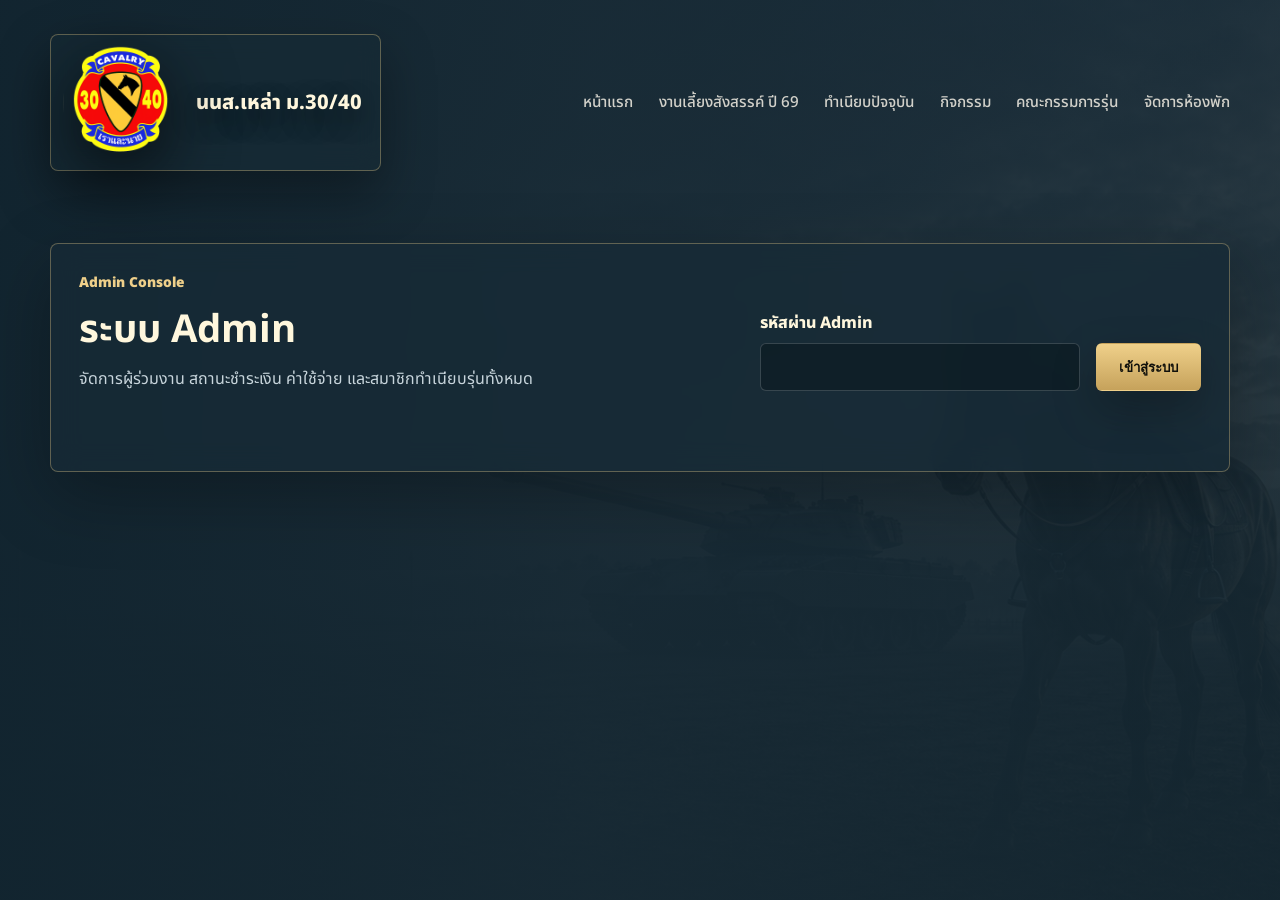
==== admin.html @ 244190a2 "Add files via upload" ====
<!doctype html>
<html lang="th">

<head>
  <meta charset="utf-8">
  <meta name="viewport" content="width=device-width, initial-scale=1">
  <title>ระบบ Admin | นนส.เหล่า ม.30/40</title>
  <meta name="description" content="ระบบ Admin สำหรับจัดการงานเลี้ยงและทำเนียบรุ่น 30/40">
  <link rel="preconnect" href="https://fonts.googleapis.com">
  <link rel="preconnect" href="https://fonts.gstatic.com" crossorigin>
  <link href="https://fonts.googleapis.com/css2?family=Noto+Sans+Thai:wght@400;500;600;700;800&display=swap"
    rel="stylesheet">
  <link rel="stylesheet" href="styles.css">
</head>

<body class="registration-page admin-page">
  <main class="registration-shell">
    <img class="registration-bg" src="assets/cavalry-hero-tank-horse.png" alt="ฉากทหารม้าโทนฟ้าหม่น">
    <div class="registration-shade"></div>

    <header class="site-header registration-header" aria-label="หัวเว็บไซต์">
      <a class="brand" href="index.html">
        <img class="brand__logo" src="assets/Logo3040.png" alt="โลโก้ทหารม้า รุ่น 30/40">
        <span class="brand__text">นนส.เหล่า ม.30/40</span>
      </a>
      <nav class="nav" aria-label="เมนูหลัก">
        <a href="index.html">หน้าแรก</a>
        <a href="register.html">งานเลี้ยงสังสรรค์ ปี 69</a>
        <a href="directory.html">ทำเนียบปัจจุบัน</a>
        <a href="#">กิจกรรม</a>
        <a href="committee.html">คณะกรรมการรุ่น</a>
        <a href="room-admin.html">จัดการห้องพัก</a>
      </nav>
    </header>

    <section class="admin-panel admin-page-panel" aria-label="ระบบ Admin">
      <div class="admin-login" id="admin-login">
        <div>
          <p class="section-kicker">Admin Console</p>
          <h2>ระบบ Admin</h2>
          <p>จัดการผู้ร่วมงาน สถานะชำระเงิน ค่าใช้จ่าย และสมาชิกทำเนียบรุ่นทั้งหมด</p>
        </div>
        <label class="form-field admin-code-field">
          <span>รหัสผ่าน Admin</span>
          <input type="password" id="admin-code" autocomplete="off">
        </label>
        <button class="button button--primary" type="button" id="admin-unlock">เข้าสู่ระบบ</button>
        <p class="form-status" id="admin-status" role="status" aria-live="polite"></p>
      </div>

      <div class="admin-content" id="admin-content" hidden>
        <section class="admin-section">
          <div class="admin-section-heading">
            <div>
              <p class="section-kicker">Party Settings</p>
              <h3>ตั้งค่าค่าใช้จ่ายงานเลี้ยง</h3>
            </div>
          </div>
          <form class="admin-settings" id="admin-settings">
            <label class="form-field">
              <span>ค่างานเลี้ยงต่อครอบครัว (บาท)</span>
              <input type="number" name="eventFee" min="0" value="0" required>
            </label>
            <label class="form-field">
              <span>ค่าเสื้อต่อตัว ตั้งแต่ตัวที่ 2 (บาท)</span>
              <input type="number" name="shirtPrice" min="0" value="0" required>
            </label>
            <button class="button button--primary" type="submit">บันทึกราคา</button>
          </form>
        </section>

        <section class="admin-section">
          <div class="admin-section-heading">
            <div>
              <p class="section-kicker">Party Guests</p>
              <h3>เพิ่มผู้ร่วมงาน</h3>
            </div>
          </div>
          <form class="admin-add-form" id="admin-party-form">
            <div class="form-grid directory-form-grid">
              <label class="form-field"><span>ชื่อ</span><input type="text" name="firstName" required></label>
              <label class="form-field"><span>นามสกุล</span><input type="text" name="lastName" required></label>
              <label class="form-field"><span>เบอร์โทร</span><input type="tel" name="phone" inputmode="tel"
                  required></label>
              <label class="form-field"><span>สังกัด</span><input type="text" name="unit" required></label>
              <label class="form-field"><span>จำนวนผู้เข้าร่วมงาน</span><input type="number" name="guestCount" min="1"
                  value="1" required></label>
              <label class="form-field"><span>จำนวนเสื้อ</span><input type="number" name="shirtCount" min="0" value="0"
                  required></label>
              <label class="form-field"><span>ไซส์เสื้อ</span><input type="text" name="shirtSizes"
                  placeholder="เช่น L, XL"></label>
              <label class="form-field">
                <span>สถานะชำระเงิน</span>
                <select name="paymentStatus" required>
                  <option value="ยังไม่ชำระ">ยังไม่ชำระ</option>
                  <option value="รอตรวจสอบ">รอตรวจสอบ</option>
                  <option value="ชำระแล้ว">ชำระแล้ว</option>
                </select>
              </label>
            </div>
            <div class="form-actions">
              <button class="button button--primary" type="submit" id="admin-party-submit">เพิ่มผู้ร่วมงาน</button>
            </div>
          </form>
          <div class="admin-registrations" id="admin-registrations">ยังไม่มีข้อมูลผู้ลงทะเบียน</div>
        </section>

        <section class="admin-section">
          <div class="admin-section-heading">
            <div>
              <p class="section-kicker">Directory Members</p>
              <h3>จัดการสมาชิกทำเนียบรุ่น</h3>
            </div>
          </div>
          <form class="admin-add-form" id="admin-directory-form">
            <div class="form-grid directory-form-grid">
              <label class="form-field"><span>ยศ (ปัจจุบัน)</span><input type="text" name="rank" required></label>
              <label class="form-field"><span>ชื่อ (ปัจจุบัน)</span><input type="text" name="currentFirstName"
                  required></label>
              <label class="form-field"><span>ชื่อ (เดิม)</span><input type="text" name="oldFirstName"></label>
              <label class="form-field"><span>นามสกุล (ปัจจุบัน)</span><input type="text" name="currentLastName"
                  required></label>
              <label class="form-field"><span>นามสกุล (เดิม)</span><input type="text" name="oldLastName"></label>
              <label class="form-field"><span>สังกัด</span><input type="text" name="unit" required></label>
              <label class="form-field"><span>เบอร์โทร</span><input type="tel" name="phone" inputmode="tel"
                  required></label>
              <label class="form-field">
                <span>กองร้อยที่</span>
                <select name="company" required>
                  <option value="1">กองร้อยที่ 1</option>
                  <option value="2">กองร้อยที่ 2</option>
                  <option value="3">กองร้อยที่ 3</option>
                </select>
              </label>
            </div>
            <div class="form-actions">
              <button class="button button--primary" type="submit" id="admin-directory-submit">เพิ่มสมาชิกทำเนียบ</button>
            </div>
          </form>
          <div class="admin-registrations" id="admin-directory-members">ยังไม่มีข้อมูลสมาชิก</div>
        </section>
      </div>
    </section>
  </main>

  <script src="admin.js"></script>
</body>

</html>
---- styles.css ----
:root {
  color-scheme: dark;
  --ink: #f3f7f8;
  --muted: #c8d5dc;
  --gold: #c6a25b;
  --gold-bright: #efd08a;
  --field: #5f7480;
  --field-dark: #243843;
  --blue-deep: #172b36;
  --blue-mist: #6f8490;
  --line: rgba(239, 208, 138, 0.32);
  --shadow: rgba(0, 0, 0, 0.55);
}

* {
  box-sizing: border-box;
}

html {
  min-height: 100%;
  background: var(--blue-deep);
}



[hidden] {
  display: none !important;
}
body {
  min-height: 100%;
  margin: 0;
  font-family: "Noto Sans Thai", system-ui, sans-serif;
  color: var(--ink);
  background:
    linear-gradient(180deg, var(--field-dark), var(--blue-deep) 46%, #182832);
}

a {
  color: inherit;
  text-decoration: none;
}

.home {
  min-height: 100vh;
}

.hero {
  position: relative;
  min-height: 100svh;
  overflow: hidden;
  isolation: isolate;
  display: grid;
  grid-template-rows: auto 1fr auto;
  padding: clamp(18px, 3vw, 34px);
}

.hero__image,
.hero__shade {
  position: absolute;
  inset: 0;
}

.hero__image {
  z-index: -3;
  width: 100%;
  height: 100%;
  object-fit: cover;
  object-position: 58% center;
  filter: saturate(0.78) contrast(1.02) brightness(0.92);
}

.hero__shade {
  z-index: -2;
  background:
    radial-gradient(circle at 74% 38%, rgba(198, 162, 91, 0.12), transparent 26rem),
    linear-gradient(90deg, rgba(18, 37, 48, 0.92) 0%, rgba(28, 51, 63, 0.74) 35%, rgba(53, 79, 92, 0.28) 64%, rgba(24, 43, 54, 0.5) 100%),
    linear-gradient(180deg, rgba(23, 43, 54, 0.58) 0%, transparent 42%, rgba(20, 35, 44, 0.86) 100%);
}

.site-header {
  width: min(1180px, 100%);
  margin: 0 auto;
  display: flex;
  align-items: center;
  justify-content: space-between;
  gap: 24px;
}

.brand {
  display: inline-flex;
  align-items: center;
  gap: 18px;
  min-width: 0;
  padding: 10px 18px 10px 12px;
  border: 1px solid rgba(239, 208, 138, 0.34);
  border-radius: 8px;
  background: rgba(23, 43, 54, 0.58);
  box-shadow: 0 22px 52px rgba(0, 0, 0, 0.34);
  backdrop-filter: blur(12px);
}

.brand__logo {
  display: block;
  width: clamp(96px, 9vw, 118px);
  height: clamp(96px, 9vw, 118px);
  object-fit: contain;
  border-radius: 50%;
  filter: drop-shadow(0 20px 34px rgba(0, 0, 0, 0.68));
}

.brand__text {
  color: #fff7dd;
  font-size: clamp(1.08rem, 1.8vw, 1.26rem);
  font-weight: 800;
  white-space: nowrap;
  text-shadow: 0 10px 24px rgba(0, 0, 0, 0.62);
}

.nav {
  display: flex;
  align-items: center;
  gap: clamp(14px, 2vw, 28px);
  color: rgba(245, 241, 230, 0.84);
  font-size: 0.95rem;
  font-weight: 500;
}

.nav a {
  padding: 8px 0;
  border-bottom: 1px solid transparent;
}

.nav a:hover {
  color: var(--gold-bright);
  border-color: var(--gold-bright);
}

.nav a.is-active {
  color: #16130b;
  padding: 10px 16px;
  border: 1px solid rgba(239, 208, 138, 0.7);
  border-radius: 999px;
  background: linear-gradient(180deg, #f3d782, #c8a24e);
  box-shadow: 0 14px 34px rgba(0, 0, 0, 0.28), 0 0 0 4px rgba(239, 208, 138, 0.08);
  font-weight: 800;
}

.nav a.is-active:hover {
  color: #16130b;
  border-color: #ffe6a3;
  filter: brightness(1.06);
}

.hero__content {
  width: min(1180px, 100%);
  margin: 0 auto;
  align-self: center;
  padding: clamp(76px, 10vh, 150px) 0 clamp(48px, 8vh, 110px);
}

.eyebrow {
  position: relative;
  display: inline-flex;
  align-items: center;
  gap: 10px;
  margin: 0 0 20px;
  padding: 10px 18px;
  border: 1px solid rgba(255, 230, 163, 0.72);
  border-radius: 999px;
  color: #15130c;
  background: linear-gradient(180deg, #fff0aa, var(--gold-bright) 48%, #cda452);
  box-shadow: 0 0 0 6px rgba(239, 208, 138, 0.11), 0 18px 46px rgba(0, 0, 0, 0.34);
  font-size: clamp(1rem, 2vw, 1.35rem);
  font-weight: 900;
  letter-spacing: 0;
  animation: eventBlink 1.35s ease-in-out infinite;
}

.eyebrow::before {
  content: "";
  width: 10px;
  height: 10px;
  border-radius: 999px;
  background: #8b1d1f;
  box-shadow: 0 0 18px rgba(255, 63, 63, 0.78);
}

@keyframes eventBlink {
  0%, 100% {
    filter: brightness(1);
    transform: translateY(0);
  }

  50% {
    filter: brightness(1.18);
    transform: translateY(-1px);
    box-shadow: 0 0 0 9px rgba(239, 208, 138, 0.16), 0 22px 56px rgba(0, 0, 0, 0.4);
  }
}

@media (prefers-reduced-motion: reduce) {
  .eyebrow {
    animation: none;
  }
}

h1 {
  max-width: 760px;
  margin: 0;
  font-size: clamp(3.6rem, 11vw, 8.7rem);
  line-height: 0.95;
  font-weight: 800;
  letter-spacing: 0;
  text-shadow: 0 22px 54px rgba(0, 0, 0, 0.58);
}

.lead {
  max-width: 720px;
  margin: clamp(22px, 4vw, 36px) 0 0;
  color: var(--muted);
  font-size: clamp(1rem, 2.2vw, 1.25rem);
  line-height: 1.85;
  text-wrap: pretty;
  text-shadow: 0 12px 28px rgba(0, 0, 0, 0.72);
}

.actions {
  display: flex;
  flex-wrap: wrap;
  gap: 12px;
  margin-top: clamp(28px, 5vw, 44px);
}

.button {
  display: inline-flex;
  align-items: center;
  justify-content: center;
  min-height: 48px;
  padding: 12px 22px;
  border: 1px solid rgba(242, 204, 120, 0.44);
  border-radius: 6px;
  font-weight: 700;
  box-shadow: 0 18px 44px rgba(0, 0, 0, 0.28);
}

.button--primary {
  color: #10100b;
  background: linear-gradient(180deg, var(--gold-bright), var(--gold));
  border-color: transparent;
}

.button--ghost {
  background: rgba(23, 43, 54, 0.52);
  backdrop-filter: blur(10px);
}

.hero__note {
  width: min(1180px, 100%);
  margin: 0 auto;
  display: flex;
  flex-wrap: wrap;
  gap: 12px;
  color: rgba(245, 241, 230, 0.82);
  font-size: 0.92rem;
  font-weight: 600;
}

.hero__note span {
  padding: 10px 14px;
  border-left: 2px solid var(--gold);
  background: rgba(23, 43, 54, 0.54);
  backdrop-filter: blur(8px);
}

@media (max-width: 760px) {
  .hero {
    min-height: 100svh;
    padding: 16px;
  }

  .hero__image {
    object-position: 64% center;
  }

  .hero__shade {
    background:
      linear-gradient(90deg, rgba(18, 37, 48, 0.94) 0%, rgba(28, 51, 63, 0.78) 52%, rgba(61, 88, 101, 0.42) 100%),
      linear-gradient(180deg, rgba(23, 43, 54, 0.68) 0%, transparent 46%, rgba(20, 35, 44, 0.9) 100%);
  }

  .site-header {
    align-items: flex-start;
  }

  .brand {
    gap: 12px;
    padding: 8px 12px 8px 8px;
  }

  .brand__logo {
    width: 84px;
    height: 84px;
  }

  .brand__text {
    max-width: 210px;
    white-space: normal;
    line-height: 1.3;
  }

  .nav {
    display: none;
  }

  .hero__content {
    padding-top: 70px;
  }

  h1 {
    font-size: clamp(3.35rem, 18vw, 5.3rem);
  }

  .lead {
    line-height: 1.85;
  }

  .button {
    width: 100%;
  }

  .hero__note {
    gap: 8px;
  }

  .hero__note span {
    padding: 8px 10px;
    font-size: 0.82rem;
  }
}

.nav__event-unused {
  color: #16130b;
  padding: 10px 16px;
  border: 1px solid rgba(239, 208, 138, 0.7);
  border-radius: 999px;
  background: linear-gradient(180deg, #f3d782, #c8a24e);
  box-shadow: 0 14px 34px rgba(0, 0, 0, 0.28), 0 0 0 4px rgba(239, 208, 138, 0.08);
  font-weight: 800;
}

.nav .nav__event-unused:hover {
  color: #16130b;
  border-color: #ffe6a3;
  filter: brightness(1.06);
}

.event-spotlight {
  width: min(760px, 48vw);
  margin-top: clamp(20px, 3vw, 30px);
  padding: clamp(24px, 3.2vw, 40px);
  border: 1px solid rgba(239, 208, 138, 0.46);
  border-left: 7px solid var(--gold-bright);
  border-radius: 8px;
  background:
    linear-gradient(135deg, rgba(239, 208, 138, 0.18), rgba(23, 43, 54, 0.72)),
    rgba(23, 43, 54, 0.72);
  box-shadow: 0 28px 70px rgba(0, 0, 0, 0.36), inset 0 1px 0 rgba(255, 255, 255, 0.1);
  backdrop-filter: blur(14px);
}

.event-spotlight__label {
  display: inline-flex;
  margin: 0 0 10px;
  padding: 5px 8px;
  border-radius: 999px;
  color: #17130b;
  background: var(--gold-bright);
  font-size: 0.86rem;
  font-weight: 800;
}

.event-spotlight h2 {
  margin: 0;
  color: #fff7dd;
  font-size: clamp(1.9rem, 2.55vw, 2.9rem);
  line-height: 1.08;
  white-space: normal;
  text-shadow: 0 14px 30px rgba(0, 0, 0, 0.45);
}

.event-spotlight p:last-child {
  margin: 12px 0 0;
  color: rgba(243, 247, 248, 0.86);
  font-size: clamp(1rem, 1.35vw, 1.18rem);
  line-height: 1.75;
}

@media (max-width: 760px) {
  .event-spotlight {
    margin-top: 18px;
    padding: 16px;
  }

  .event-spotlight h2 {
    font-size: clamp(1.45rem, 8vw, 2.15rem);
  }
}

.registration-page {
  min-height: 100vh;
}

.registration-shell {
  position: relative;
  min-height: 100vh;
  overflow: hidden;
  isolation: isolate;
  padding: clamp(18px, 3vw, 34px);
}

.registration-bg,
.registration-shade {
  position: fixed;
  inset: 0;
}

.registration-bg {
  z-index: -3;
  width: 100%;
  height: 100%;
  object-fit: cover;
  object-position: 58% center;
  filter: saturate(0.72) contrast(1.03) brightness(0.78);
}

.registration-shade {
  z-index: -2;
  background:
    linear-gradient(90deg, rgba(18, 37, 48, 0.95) 0%, rgba(24, 43, 54, 0.86) 46%, rgba(23, 43, 54, 0.65) 100%),
    linear-gradient(180deg, rgba(23, 43, 54, 0.45), rgba(16, 30, 38, 0.94));
}

.registration-header {
  margin-bottom: clamp(34px, 6vw, 72px);
}

.registration-hero {
  width: min(1180px, 100%);
  margin: 0 auto;
  display: grid;
  grid-template-columns: minmax(280px, 0.82fr) minmax(320px, 1fr);
  gap: clamp(28px, 5vw, 70px);
  align-items: start;
  padding-bottom: 48px;
}

.registration-copy {
  padding-top: clamp(16px, 5vw, 58px);
}

.registration-copy h1 {
  max-width: 620px;
  font-size: clamp(2.6rem, 6vw, 5.8rem);
}

.registration-copy p:last-child {
  max-width: 560px;
  margin: 22px 0 0;
  color: var(--muted);
  font-size: clamp(1rem, 1.8vw, 1.22rem);
  line-height: 1.85;
  text-shadow: 0 12px 28px rgba(0, 0, 0, 0.56);
}

.registration-form {
  padding: clamp(20px, 3vw, 34px);
  border: 1px solid rgba(239, 208, 138, 0.36);
  border-radius: 8px;
  background: rgba(23, 43, 54, 0.78);
  box-shadow: 0 30px 90px rgba(0, 0, 0, 0.42);
  backdrop-filter: blur(16px);
}

.form-grid {
  display: grid;
  grid-template-columns: repeat(2, minmax(0, 1fr));
  gap: 16px;
}

.form-field {
  display: grid;
  gap: 8px;
}

.form-field span,
.shirt-sizes legend {
  color: #fff7dd;
  font-weight: 800;
}

.form-field input {
  width: 100%;
  min-height: 48px;
  border: 1px solid rgba(243, 247, 248, 0.18);
  border-radius: 6px;
  padding: 10px 12px;
  color: var(--ink);
  background: rgba(13, 27, 35, 0.72);
  font: inherit;
  outline: none;
}

.form-field input:focus {
  border-color: var(--gold-bright);
  box-shadow: 0 0 0 4px rgba(239, 208, 138, 0.12);
}

.shirt-sizes {
  margin: 24px 0 0;
  padding: 0;
  border: 0;
}

.shirt-sizes legend {
  margin-bottom: 12px;
}

.shirt-sizes {
  display: flex;
  flex-wrap: wrap;
  gap: 10px;
}

.shirt-sizes label {
  display: inline-flex;
  align-items: center;
  gap: 8px;
  min-height: 44px;
  padding: 9px 14px;
  border: 1px solid rgba(239, 208, 138, 0.32);
  border-radius: 999px;
  background: rgba(13, 27, 35, 0.56);
  color: var(--ink);
  font-weight: 800;
  cursor: pointer;
}

.shirt-sizes input {
  width: 18px;
  height: 18px;
  accent-color: var(--gold-bright);
}

.form-actions {
  display: flex;
  flex-wrap: wrap;
  gap: 12px;
  margin-top: 28px;
}

.form-actions .button {
  border: 0;
  cursor: pointer;
  font: inherit;
}

.form-status {
  min-height: 28px;
  margin: 18px 0 0;
  color: #c7ffd8;
  font-weight: 800;
}

.form-status.is-error {
  color: #ffd1c7;
}

@media (max-width: 900px) {
  .registration-hero {
    grid-template-columns: 1fr;
  }

  .registration-copy {
    padding-top: 0;
  }
}

@media (max-width: 620px) {
  .registration-shell {
    padding: 16px;
  }

  .form-grid {
    grid-template-columns: 1fr;
  }

  .registration-copy h1 {
    font-size: clamp(2.25rem, 14vw, 3.7rem);
  }

  .shirt-sizes label,
  .form-actions .button {
    width: 100%;
  }
}


.registration-submit-actions,
.registration-submit-status {
  width: min(1180px, 100%);
  margin-left: auto;
  margin-right: auto;
}

.registration-submit-actions {
  margin-top: -22px;
  margin-bottom: 0;
}

.registration-submit-status {
  display: block;
  margin-top: 14px;
  margin-bottom: clamp(28px, 5vw, 54px);
}

.registration-list-section {
  padding: clamp(46px, 7vw, 82px) clamp(18px, 4vw, 34px);
  background:
    linear-gradient(180deg, rgba(23, 43, 54, 0.98), rgba(16, 30, 38, 1));
}

.registration-list-section > * {
  width: min(1180px, 100%);
  margin-left: auto;
  margin-right: auto;
}

.registration-list-header {
  display: flex;
  align-items: end;
  justify-content: space-between;
  gap: 18px;
  margin-bottom: 22px;
}

.section-kicker {
  margin: 0 0 8px;
  color: var(--gold-bright);
  font-size: 0.86rem;
  font-weight: 900;
}

.registration-list-header h2 {
  margin: 0;
  color: #fff7dd;
  font-size: clamp(1.9rem, 4vw, 3.6rem);
  line-height: 1.12;
}

.registration-summary {
  margin-bottom: 16px;
  padding: 14px 18px;
  border: 1px solid rgba(239, 208, 138, 0.28);
  border-radius: 8px;
  color: #fff7dd;
  background: rgba(23, 43, 54, 0.72);
  font-weight: 800;
}

.registration-table-wrap {
  overflow-x: auto;
  border: 1px solid rgba(239, 208, 138, 0.28);
  border-radius: 8px;
  background: rgba(13, 27, 35, 0.56);
  box-shadow: 0 24px 70px rgba(0, 0, 0, 0.24);
}

.registration-table {
  width: 100%;
  min-width: 860px;
  border-collapse: collapse;
}

.registration-table th,
.registration-table td {
  padding: 10px 12px;
  border-bottom: 1px solid rgba(243, 247, 248, 0.1);
  text-align: left;
  vertical-align: middle;
  white-space: nowrap;
  font-size: 0.86rem;
}

.registration-table th {
  color: #15130c;
  background: linear-gradient(180deg, #fff0aa, var(--gold));
  font-weight: 900;
}

.registration-table td {
  color: rgba(243, 247, 248, 0.9);
}

.registration-table tr:last-child td {
  border-bottom: 0;
}

@media (max-width: 760px) {
  .registration-list-header {
    align-items: stretch;
    flex-direction: column;
  }
}

.payment-proof-field {
  margin-top: 22px;
}

.payment-total {
  margin-top: 18px;
  padding: 14px 18px;
  border: 1px solid rgba(239, 208, 138, 0.38);
  border-radius: 8px;
  color: #15130c;
  background: linear-gradient(180deg, #fff0aa, var(--gold));
  font-size: clamp(1.08rem, 2vw, 1.35rem);
  font-weight: 900;
}

.admin-panel {
  width: min(1180px, 100%);
  margin: clamp(28px, 5vw, 64px) auto 0;
  padding-bottom: 54px;
}

.admin-login,
.admin-content,
.admin-settings,
.admin-registration-card {
  border: 1px solid rgba(239, 208, 138, 0.34);
  border-radius: 8px;
  background: rgba(23, 43, 54, 0.76);
  box-shadow: 0 24px 70px rgba(0, 0, 0, 0.28);
  backdrop-filter: blur(14px);
}

.admin-login {
  display: grid;
  grid-template-columns: 1fr minmax(220px, 320px) auto;
  gap: 16px;
  align-items: end;
  padding: clamp(18px, 3vw, 28px);
}

.admin-login h2 {
  margin: 0;
  color: #fff7dd;
  font-size: clamp(1.45rem, 3vw, 2.4rem);
}

.admin-login p:not(.section-kicker),
.admin-registration-card span {
  margin: 8px 0 0;
  color: var(--muted);
}

.admin-content {
  margin-top: 18px;
  padding: clamp(18px, 3vw, 28px);
}

.admin-settings {
  display: grid;
  grid-template-columns: repeat(2, minmax(0, 1fr)) auto;
  gap: 16px;
  align-items: end;
  padding: 18px;
}

.admin-registrations {
  display: grid;
  gap: 12px;
  margin-top: 18px;
}

.admin-registration-card {
  display: flex;
  align-items: center;
  justify-content: space-between;
  gap: 16px;
  padding: 14px 16px;
}

.admin-registration-card strong,
.admin-registration-card span {
  display: block;
}

.admin-registration-card select {
  min-height: 42px;
  border: 1px solid rgba(239, 208, 138, 0.38);
  border-radius: 6px;
  padding: 8px 10px;
  color: var(--ink);
  background: rgba(13, 27, 35, 0.92);
  font: inherit;
}

.payment-badge {
  display: inline-flex;
  font-size: 0.78rem;
  line-height: 1;
  padding: 5px 8px;
  border-radius: 999px;
  font-weight: 900;
  white-space: nowrap;
}

.payment-badge.is-paid {
  color: #0b2a17;
  background: #a8f0bf;
}

.payment-badge.is-pending {
  color: #2d2104;
  background: #ffe08a;
}

.payment-badge.is-unpaid {
  color: #3a100a;
  background: #ffb5a8;
}

.proof-link {
  color: var(--gold-bright);
  font-weight: 900;
  text-decoration: underline;
  text-underline-offset: 4px;
}

@media (max-width: 900px) {
  .admin-login,
  .admin-settings {
    grid-template-columns: 1fr;
  }

  .admin-registration-card {
    align-items: stretch;
    flex-direction: column;
  }
}

.payment-summary-grid {
  display: grid;
  grid-template-columns: repeat(4, minmax(0, 1fr));
  gap: 12px;
  margin-bottom: 18px;
}

.payment-summary-card {
  min-height: 118px;
  padding: 18px;
  border: 1px solid rgba(239, 208, 138, 0.3);
  border-radius: 8px;
  background: rgba(23, 43, 54, 0.76);
  box-shadow: 0 18px 46px rgba(0, 0, 0, 0.22);
}

.payment-summary-card span,
.payment-summary-card strong {
  display: block;
}

.payment-summary-card span {
  color: var(--muted);
  font-size: 0.92rem;
  font-weight: 800;
}

.payment-summary-card strong {
  margin-top: 10px;
  color: #fff7dd;
  font-size: clamp(1.18rem, 1.65vw, 1.72rem);
  line-height: 1.15;
  white-space: nowrap;
}

.payment-summary-card.is-paid {
  border-color: rgba(168, 240, 191, 0.46);
  background: linear-gradient(180deg, rgba(29, 82, 49, 0.72), rgba(23, 43, 54, 0.76));
}

.payment-summary-card.is-unpaid {
  border-color: rgba(255, 224, 138, 0.46);
  background: linear-gradient(180deg, rgba(96, 76, 25, 0.72), rgba(23, 43, 54, 0.76));
}

.payment-summary-card.is-net {
  border-color: rgba(239, 208, 138, 0.58);
  background: linear-gradient(180deg, rgba(143, 108, 35, 0.76), rgba(23, 43, 54, 0.76));
}

@media (max-width: 900px) {
  .payment-summary-grid {
    grid-template-columns: repeat(2, minmax(0, 1fr));
  }
}

@media (max-width: 560px) {
  .payment-summary-grid {
    grid-template-columns: 1fr;
  }
}

.admin-registration-actions {
  display: flex;
  align-items: center;
  gap: 10px;
}

.admin-delete-button {
  min-height: 42px;
  border: 1px solid rgba(255, 181, 168, 0.5);
  border-radius: 6px;
  padding: 8px 14px;
  color: #3a100a;
  background: #ffb5a8;
  font: inherit;
  font-weight: 900;
  cursor: pointer;
}

.admin-delete-button:hover {
  filter: brightness(1.06);
}

@media (max-width: 900px) {
  .admin-registration-actions {
    align-items: stretch;
    flex-direction: column;
  }
}

@media (max-width: 980px) {
  .event-spotlight h2 {
    white-space: normal;
  }
}

.directory-hero {
  width: min(1180px, 100%);
  margin: 0 auto;
  display: grid;
  grid-template-columns: minmax(280px, 0.72fr) minmax(340px, 1fr);
  gap: clamp(28px, 5vw, 70px);
  align-items: start;
  padding-bottom: 48px;
}

.directory-copy h1 {
  max-width: 620px;
  font-size: clamp(2.7rem, 6vw, 5.8rem);
}

.directory-form-grid {
  grid-template-columns: repeat(2, minmax(0, 1fr));
}

.form-field select {
  width: 100%;
  min-height: 48px;
  border: 1px solid rgba(243, 247, 248, 0.18);
  border-radius: 6px;
  padding: 10px 12px;
  color: var(--ink);
  background: rgba(13, 27, 35, 0.72);
  font: inherit;
  outline: none;
}

.form-field select:focus {
  border-color: var(--gold-bright);
  box-shadow: 0 0 0 4px rgba(239, 208, 138, 0.12);
}

.directory-list-section {
  width: min(1180px, 100%);
  margin: clamp(28px, 5vw, 64px) auto 0;
  padding-bottom: 54px;
}

.directory-filter {
  display: flex;
  flex-wrap: wrap;
  gap: 10px;
  margin: 18px 0 22px;
}

.directory-filter-button {
  min-height: 42px;
  border: 1px solid rgba(239, 208, 138, 0.34);
  border-radius: 999px;
  padding: 8px 16px;
  color: var(--ink);
  background: rgba(13, 27, 35, 0.58);
  font: inherit;
  font-weight: 900;
  cursor: pointer;
}

.directory-filter-button.is-active,
.directory-filter-button:hover {
  color: #15130c;
  background: linear-gradient(180deg, #fff0aa, var(--gold));
  border-color: rgba(255, 230, 163, 0.72);
}

.directory-tables {
  display: grid;
  gap: 22px;
}

.company-directory {
  border: 1px solid rgba(239, 208, 138, 0.28);
  border-radius: 8px;
  background: rgba(23, 43, 54, 0.64);
  box-shadow: 0 24px 70px rgba(0, 0, 0, 0.24);
  overflow: hidden;
}

.company-directory__heading {
  display: flex;
  align-items: center;
  justify-content: space-between;
  gap: 16px;
  padding: 16px 18px;
  border-bottom: 1px solid rgba(239, 208, 138, 0.22);
}

.company-directory__heading h3 {
  margin: 0;
  color: #fff7dd;
  font-size: clamp(1.25rem, 2vw, 1.8rem);
}

.company-directory__heading span {
  color: var(--gold-bright);
  font-weight: 900;
  white-space: nowrap;
}

.directory-table-wrap {
  border: 0;
  border-radius: 0;
  box-shadow: none;
}

.directory-table {
  min-width: 980px;
}

@media (max-width: 900px) {
  .directory-hero {
    grid-template-columns: 1fr;
  }
}

@media (max-width: 620px) {
  .directory-form-grid {
    grid-template-columns: 1fr;
  }

  .directory-filter-button {
    width: 100%;
  }
}

.admin-page-panel {
  margin-top: 0;
}

.admin-section {
  display: grid;
  gap: 16px;
  margin-top: 22px;
  padding-top: 22px;
  border-top: 1px solid rgba(239, 208, 138, 0.24);
}

.admin-section:first-child {
  margin-top: 0;
  padding-top: 0;
  border-top: 0;
}

.admin-section-heading {
  display: flex;
  align-items: end;
  justify-content: space-between;
  gap: 18px;
}

.admin-section-heading h3 {
  margin: 0;
  color: #fff7dd;
  font-size: clamp(1.35rem, 2.6vw, 2.25rem);
}

.admin-add-form {
  padding: 18px;
  border: 1px solid rgba(239, 208, 138, 0.28);
  border-radius: 8px;
  background: rgba(13, 27, 35, 0.48);
}

.page-admin-panel {
  width: min(1180px, 100%);
  margin: clamp(28px, 5vw, 54px) auto 0;
  padding-bottom: 48px;
}

.compact-admin-login {
  grid-template-columns: minmax(260px, 1fr) minmax(200px, 300px) auto;
}

.directory-admin-login {
  margin: 18px 0 20px;
}

.compact-action {
  min-height: 42px;
  padding: 8px 14px;
  border: 1px solid rgba(239, 208, 138, 0.36);
  border-radius: 6px;
  font-weight: 900;
}

.inline-actions {
  display: inline-flex;
  gap: 8px;
  white-space: nowrap;
}

@media (max-width: 900px) {
  .compact-admin-login {
    grid-template-columns: 1fr;
  }

  .inline-actions {
    display: flex;
    flex-direction: column;
  }
}

.committee-public-card {
  padding: clamp(22px, 3vw, 34px);
  border: 1px solid rgba(239, 208, 138, 0.38);
  border-left: 7px solid var(--gold-bright);
  border-radius: 8px;
  background: rgba(23, 43, 54, 0.72);
  box-shadow: 0 28px 70px rgba(0, 0, 0, 0.32);
  backdrop-filter: blur(14px);
}

.committee-public-card h2 {
  margin: 0;
  color: #fff7dd;
  font-size: clamp(1.8rem, 3vw, 3rem);
}

.committee-public-card p:last-child {
  margin: 12px 0 0;
  color: var(--muted);
  line-height: 1.8;
}

.committee-list {
  display: grid;
  gap: 18px;
}

.committee-card-grid {
  display: grid;
  grid-template-columns: repeat(2, minmax(0, 1fr));
  gap: 12px;
  padding: 16px;
}

.committee-member-card {
  display: flex;
  align-items: center;
  justify-content: space-between;
  gap: 14px;
  min-height: 92px;
  padding: 16px;
  border: 1px solid rgba(239, 208, 138, 0.22);
  border-radius: 8px;
  background: rgba(13, 27, 35, 0.56);
}

.committee-member-card strong,
.committee-member-card span {
  display: block;
}

.committee-member-card strong {
  color: #fff7dd;
  font-size: clamp(1.08rem, 1.7vw, 1.28rem);
}

.committee-member-card span {
  margin-top: 6px;
  color: var(--gold-bright);
  font-weight: 900;
}

.committee-admin-panel {
  padding-bottom: 54px;
}

.committee-form {
  margin-top: 18px;
}

@media (max-width: 760px) {
  .committee-card-grid {
    grid-template-columns: 1fr;
  }

  .committee-member-card {
    align-items: stretch;
    flex-direction: column;
  }
}


.room-booking-field {
  margin-top: 22px;
}

.room-booking-note {
  margin: 10px 0 0;
  color: var(--muted);
  font-size: 0.92rem;
  line-height: 1.7;
}

.room-admin-section {
  display: grid;
  gap: 18px;
  margin-top: 22px;
  padding-top: 22px;
  border-top: 1px solid rgba(239, 208, 138, 0.24);
}

.room-admin-list,
.room-summary-grid {
  display: grid;
  gap: 14px;
}

.room-admin-card,
.room-summary-card {
  display: grid;
  grid-template-columns: 150px minmax(0, 1fr) auto;
  gap: 16px;
  align-items: center;
  border: 1px solid rgba(239, 208, 138, 0.28);
  border-radius: 8px;
  padding: 14px;
  background: rgba(23, 43, 54, 0.68);
  box-shadow: 0 20px 54px rgba(0, 0, 0, 0.22);
}

.room-summary-card {
  grid-template-columns: 180px minmax(0, 1fr);
}

.room-admin-image,
.room-summary-image {
  overflow: hidden;
  width: 100%;
  aspect-ratio: 4 / 3;
  border: 1px solid rgba(239, 208, 138, 0.22);
  border-radius: 8px;
  background: rgba(13, 27, 35, 0.64);
}

.room-admin-image img,
.room-summary-image img {
  display: block;
  width: 100%;
  height: 100%;
  object-fit: cover;
}



.room-image-slider {
  position: relative;
  width: 100%;
  height: 100%;
}

.room-image-controls {
  position: absolute;
  right: 8px;
  bottom: 8px;
  left: 8px;
  display: flex;
  align-items: center;
  justify-content: space-between;
  gap: 8px;
  pointer-events: none;
}

.room-image-controls button,
.room-image-controls span {
  pointer-events: auto;
  border: 1px solid rgba(239, 208, 138, 0.64);
  color: #15130c;
  background: linear-gradient(180deg, #fff0aa, var(--gold));
  box-shadow: 0 10px 24px rgba(0, 0, 0, 0.34);
}

.room-image-controls button {
  display: grid;
  place-items: center;
  width: 34px;
  height: 34px;
  border-radius: 999px;
  font: inherit;
  font-size: 1.35rem;
  font-weight: 900;
  cursor: pointer;
}

.room-image-controls span {
  border-radius: 999px;
  padding: 5px 9px;
  font-size: 0.75rem;
  font-weight: 900;
}

.room-image-gallery {
  display: flex;
  width: 100%;
  height: 100%;
  overflow-x: auto;
  overflow-y: hidden;
  scroll-snap-type: x mandatory;
  scroll-behavior: smooth;
  scrollbar-color: var(--gold) rgba(13, 27, 35, 0.68);
  scrollbar-width: thin;
}

.room-image-gallery::-webkit-scrollbar {
  height: 8px;
}

.room-image-gallery::-webkit-scrollbar-track {
  background: rgba(13, 27, 35, 0.68);
}

.room-image-gallery::-webkit-scrollbar-thumb {
  border-radius: 999px;
  background: var(--gold);
}

.room-image-gallery > img,
.room-image-gallery > .room-image-zoom {
  flex: 0 0 100%;
  scroll-snap-align: center;
}

.room-image-gallery img {
  min-width: 0;
  min-height: 0;
}


.room-image-zoom {
  display: block;
  width: 100%;
  height: 100%;
  min-width: 0;
  min-height: 0;
  border: 0;
  padding: 0;
  background: transparent;
  cursor: zoom-in;
}

.room-image-zoom:focus-visible {
  outline: 3px solid var(--gold-bright);
  outline-offset: -3px;
}

.room-image-lightbox {
  position: fixed;
  inset: 0;
  z-index: 1000;
  display: grid;
  place-items: center;
  padding: clamp(18px, 4vw, 48px);
  background: rgba(3, 10, 14, 0.86);
  backdrop-filter: blur(10px);
}

.room-image-lightbox[hidden] {
  display: none !important;
}

.room-image-lightbox img {
  max-width: min(1100px, 96vw);
  max-height: 84vh;
  border: 1px solid rgba(239, 208, 138, 0.48);
  border-radius: 8px;
  object-fit: contain;
  box-shadow: 0 34px 90px rgba(0, 0, 0, 0.58);
}

.room-image-lightbox__close {
  position: fixed;
  top: 18px;
  right: 18px;
  display: grid;
  place-items: center;
  width: 46px;
  height: 46px;
  border: 1px solid rgba(239, 208, 138, 0.54);
  border-radius: 999px;
  color: #15130c;
  background: linear-gradient(180deg, #fff0aa, var(--gold));
  font: inherit;
  font-size: 1.6rem;
  font-weight: 900;
  cursor: pointer;
}


.room-image-lightbox__nav {
  position: fixed;
  top: 50%;
  z-index: 1001;
  display: grid;
  place-items: center;
  width: 50px;
  height: 50px;
  transform: translateY(-50%);
  border: 1px solid rgba(239, 208, 138, 0.54);
  border-radius: 999px;
  color: #15130c;
  background: linear-gradient(180deg, #fff0aa, var(--gold));
  font: inherit;
  font-size: 1.9rem;
  font-weight: 900;
  cursor: pointer;
}

.room-image-lightbox__nav--prev {
  left: 18px;
}

.room-image-lightbox__nav--next {
  right: 18px;
}

.room-image-lightbox__counter {
  position: fixed;
  bottom: 22px;
  left: 50%;
  transform: translateX(-50%);
  border: 1px solid rgba(239, 208, 138, 0.54);
  border-radius: 999px;
  padding: 7px 14px;
  color: #15130c;
  background: linear-gradient(180deg, #fff0aa, var(--gold));
  font-weight: 900;
}

@media (max-width: 620px) {
  .room-image-lightbox__nav {
    width: 42px;
    height: 42px;
  }
}

body.has-lightbox {
  overflow: hidden;
}

.room-image-placeholder {
  display: grid;
  place-items: center;
  width: 100%;
  height: 100%;
  color: var(--muted);
  font-weight: 800;
}

.room-admin-detail strong,
.room-summary-heading strong {
  display: block;
  color: #fff7dd;
  font-size: 1.08rem;
  font-weight: 900;
}

.room-admin-detail span,
.room-admin-detail small,
.room-summary-body p,
.room-summary-body li {
  color: var(--muted);
}

.room-admin-detail span,
.room-admin-detail small {
  display: block;
  margin-top: 5px;
  line-height: 1.6;
}

.room-booking-summary {
  margin-top: 28px;
}

.room-summary-heading {
  display: flex;
  align-items: center;
  justify-content: space-between;
  gap: 14px;
}

.room-summary-heading span {
  flex: 0 0 auto;
  border: 1px solid rgba(239, 208, 138, 0.42);
  border-radius: 999px;
  padding: 5px 10px;
  color: #15130c;
  background: linear-gradient(180deg, #fff0aa, var(--gold));
  font-weight: 900;
}

.room-summary-body p {
  margin: 8px 0 0;
}

.room-summary-body ul {
  display: grid;
  gap: 6px;
  margin: 12px 0 0;
  padding: 0;
  list-style: none;
}

.room-summary-body li {
  display: flex;
  justify-content: space-between;
  gap: 14px;
  padding: 8px 10px;
  border-radius: 6px;
  background: rgba(13, 27, 35, 0.48);
}

.room-summary-body li span {
  color: var(--gold-bright);
  font-weight: 900;
  white-space: nowrap;
}

@media (max-width: 860px) {
  .room-admin-card,
  .room-summary-card {
    grid-template-columns: 1fr;
  }

  .room-admin-card .admin-registration-actions {
    align-items: stretch;
  }
}


.room-public-section {
  width: min(1180px, 100%);
  margin: 0 auto clamp(28px, 5vw, 54px);
}

.room-public-grid {
  display: grid;
  grid-template-columns: repeat(2, minmax(0, 1fr));
  gap: 16px;
}

.room-public-card {
  display: grid;
  grid-template-columns: 180px minmax(0, 1fr);
  gap: 16px;
  align-items: stretch;
  border: 1px solid rgba(239, 208, 138, 0.28);
  border-radius: 8px;
  padding: 14px;
  background: rgba(23, 43, 54, 0.72);
  box-shadow: 0 24px 70px rgba(0, 0, 0, 0.24);
  backdrop-filter: blur(14px);
}

.room-public-card.is-selected {
  border-color: rgba(255, 230, 163, 0.78);
  box-shadow: 0 0 0 4px rgba(239, 208, 138, 0.1), 0 28px 78px rgba(0, 0, 0, 0.32);
}

.room-public-image {
  overflow: hidden;
  width: 100%;
  aspect-ratio: 4 / 3;
  border: 1px solid rgba(239, 208, 138, 0.22);
  border-radius: 8px;
  background: rgba(13, 27, 35, 0.64);
}

.room-public-image img {
  display: block;
  width: 100%;
  height: 100%;
  object-fit: cover;
}

.room-public-body {
  display: flex;
  flex-direction: column;
  gap: 12px;
  min-width: 0;
}

.room-public-body p {
  margin: 0;
  color: var(--muted);
  line-height: 1.7;
}

.room-public-body .button {
  width: fit-content;
  margin-top: auto;
}

.room-public-body .button:disabled {
  cursor: not-allowed;
  opacity: 0.62;
}

@media (max-width: 980px) {
  .room-public-grid {
    grid-template-columns: 1fr;
  }
}

@media (max-width: 620px) {
  .room-public-card {
    grid-template-columns: 1fr;
  }

  .room-public-body .button {
    width: 100%;
  }
}


.room-booking-field select {
  display: none;
}


.room-status-badge {
  display: inline-flex;
  width: fit-content;
  margin-top: 8px;
  border-radius: 999px;
  padding: 5px 10px;
  font-size: 0.78rem;
  font-weight: 900;
}

.room-status-badge.is-full {
  color: #3a100a;
  background: #ffb5a8;
}

.room-status-badge.is-open {
  color: #0b2a17;
  background: #a8f0bf;
}

.room-assign-control {
  display: flex;
  flex-wrap: wrap;
  gap: 10px;
  margin-top: 12px;
}

.room-assign-control select {
  min-height: 42px;
  min-width: min(280px, 100%);
  border: 1px solid rgba(239, 208, 138, 0.38);
  border-radius: 6px;
  padding: 8px 10px;
  color: var(--ink);
  background: rgba(13, 27, 35, 0.92);
  font: inherit;
}

.room-assign-control button:disabled,
.room-assign-control select:disabled {
  cursor: not-allowed;
  opacity: 0.62;
}


.room-booked-list {
  display: flex;
  flex-wrap: wrap;
  gap: 8px;
  margin-top: 10px;
  color: var(--muted);
}

.room-booked-list span {
  display: inline-flex;
  align-items: center;
  gap: 8px;
  border: 1px solid rgba(239, 208, 138, 0.24);
  border-radius: 999px;
  padding: 5px 8px 5px 10px;
  background: rgba(13, 27, 35, 0.48);
}

.room-booked-list button {
  border: 0;
  border-radius: 999px;
  padding: 4px 8px;
  color: #3a100a;
  background: #ffb5a8;
  font: inherit;
  font-size: 0.75rem;
  font-weight: 900;
  cursor: pointer;
}


.admin-registration-card--detailed {
  align-items: start;
}

.admin-registration-detail {
  display: grid;
  gap: 5px;
  min-width: 0;
}

.admin-registration-detail strong {
  color: #fff7dd;
}

.admin-registration-detail span {
  margin: 0;
  line-height: 1.55;
}


.admin-room-booking-control {
  display: flex;
  flex-wrap: wrap;
  gap: 10px;
  margin-top: 8px;
}

.admin-room-booking-control select {
  min-height: 42px;
  min-width: min(320px, 100%);
  border: 1px solid rgba(239, 208, 138, 0.38);
  border-radius: 6px;
  padding: 8px 10px;
  color: var(--ink);
  background: rgba(13, 27, 35, 0.92);
  font: inherit;
}

.admin-room-booking-control select option:disabled {
  color: rgba(243, 247, 248, 0.42);
}


.room-assign-control > span {
  display: inline-flex;
  align-items: center;
  min-height: 42px;
  color: var(--muted);
  font-weight: 800;
}
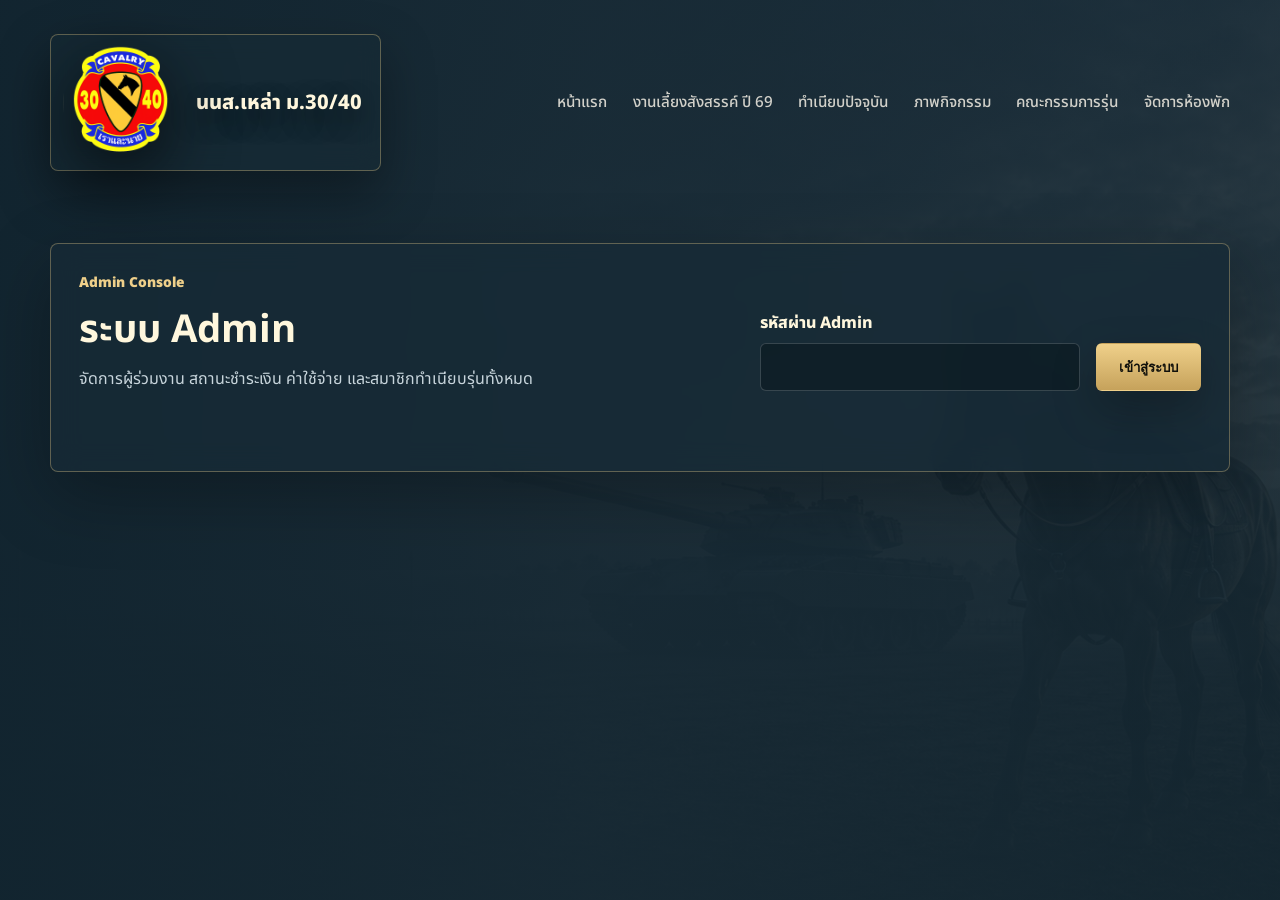
==== commit 0b960dae: "Add files via upload" ====
--- a/admin.html
+++ b/admin.html
@@ -27,7 +27,7 @@
         <a href="index.html">หน้าแรก</a>
         <a href="register.html">งานเลี้ยงสังสรรค์ ปี 69</a>
         <a href="directory.html">ทำเนียบปัจจุบัน</a>
-        <a href="#">กิจกรรม</a>
+        <a href="#">ภาพกิจกรรม</a>
         <a href="committee.html">คณะกรรมการรุ่น</a>
         <a href="room-admin.html">จัดการห้องพัก</a>
       </nav>
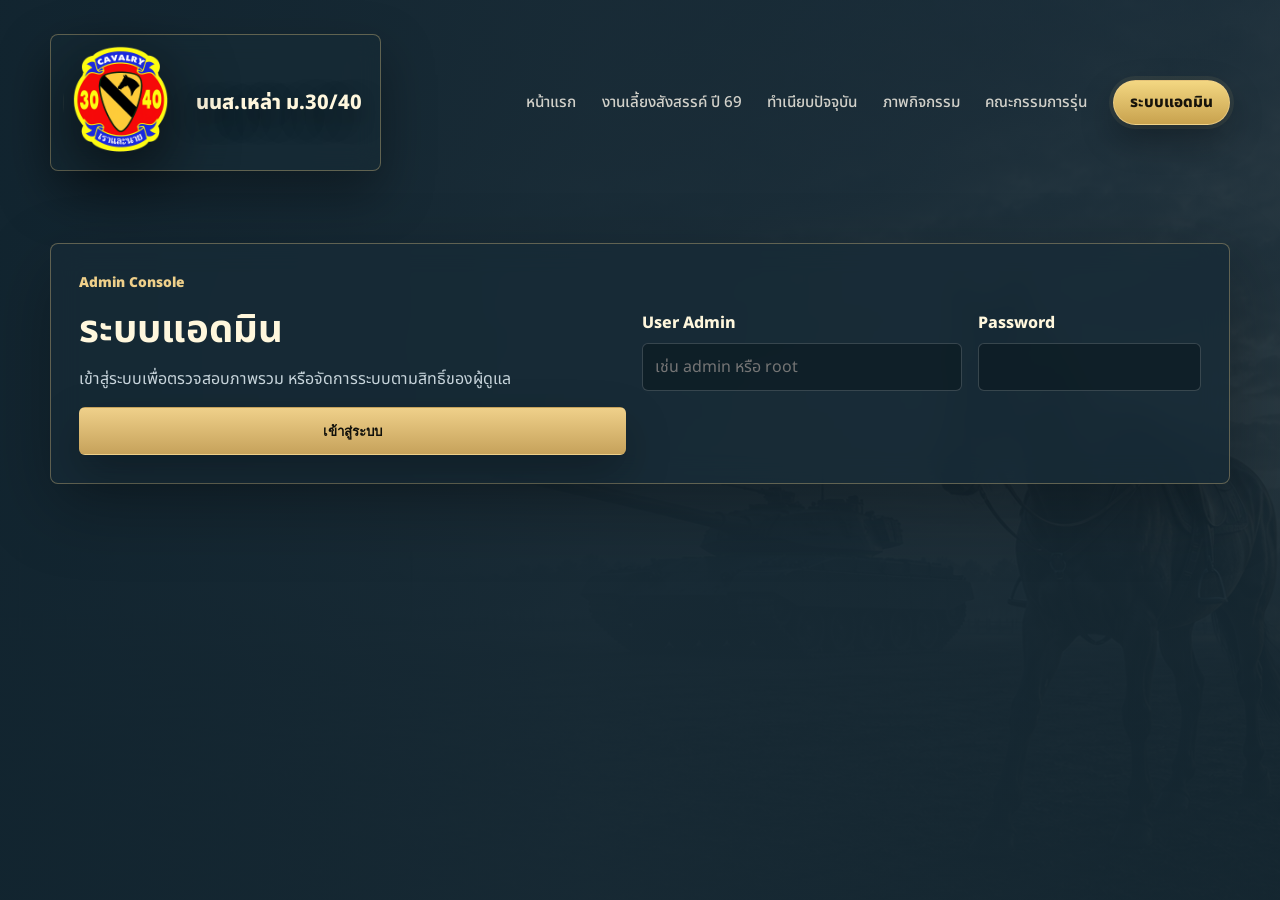
==== commit 12e86146: "Add files via upload" ====
--- a/admin.html
+++ b/admin.html
@@ -29,7 +29,7 @@
         <a href="directory.html">ทำเนียบปัจจุบัน</a>
         <a href="#">ภาพกิจกรรม</a>
         <a href="committee.html">คณะกรรมการรุ่น</a>
-        <a href="room-admin.html">จัดการห้องพัก</a>
+        <a class="is-active" href="admin.html">ระบบแอดมิน</a>
       </nav>
     </header>
 
@@ -37,12 +37,16 @@
       <div class="admin-login" id="admin-login">
         <div>
           <p class="section-kicker">Admin Console</p>
-          <h2>ระบบ Admin</h2>
-          <p>จัดการผู้ร่วมงาน สถานะชำระเงิน ค่าใช้จ่าย และสมาชิกทำเนียบรุ่นทั้งหมด</p>
+          <h2>ระบบแอดมิน</h2>
+          <p>เข้าสู่ระบบเพื่อตรวจสอบภาพรวม หรือจัดการระบบตามสิทธิ์ของผู้ดูแล</p>
         </div>
         <label class="form-field admin-code-field">
-          <span>รหัสผ่าน Admin</span>
-          <input type="password" id="admin-code" autocomplete="off">
+          <span>User Admin</span>
+          <input type="text" id="admin-user" autocomplete="username" placeholder="เช่น admin หรือ root">
+        </label>
+        <label class="form-field admin-code-field">
+          <span>Password</span>
+          <input type="password" id="admin-code" autocomplete="current-password">
         </label>
         <button class="button button--primary" type="button" id="admin-unlock">เข้าสู่ระบบ</button>
         <p class="form-status" id="admin-status" role="status" aria-live="polite"></p>
@@ -50,6 +54,43 @@
 
       <div class="admin-content" id="admin-content" hidden>
         <section class="admin-section">
+          <div class="admin-section-heading">
+            <div>
+              <p class="section-kicker">System Monitor</p>
+              <h3>ภาพรวมระบบ</h3>
+            </div>
+          </div>
+          <div class="admin-registrations" id="admin-system-summary">ยังไม่มีข้อมูลสรุป</div>
+        </section>
+
+        <section class="admin-section root-only" id="admin-user-section" hidden>
+          <div class="admin-section-heading">
+            <div>
+              <p class="section-kicker">Root Admin</p>
+              <h3>จัดการบัญชีแอดมิน</h3>
+            </div>
+          </div>
+          <form class="admin-add-form" id="admin-user-form">
+            <div class="form-grid directory-form-grid">
+              <label class="form-field"><span>User</span><input type="text" name="username" required></label>
+              <label class="form-field"><span>Password</span><input type="text" name="password" required></label>
+              <label class="form-field">
+                <span>สิทธิ์</span>
+                <select name="role" required>
+                  <option value="sub">Sub Admin - จัดการห้องพักและราคา</option>
+                  <option value="root">Root Admin - จัดการทั้งหมด</option>
+                </select>
+              </label>
+            </div>
+            <div class="form-actions">
+              <button class="button button--primary" type="submit">สร้าง / อัปเดต Admin</button>
+            </div>
+            <p class="form-status" id="admin-user-status" role="status" aria-live="polite"></p>
+          </form>
+          <div class="admin-registrations" id="admin-user-list">ยังไม่มีบัญชีแอดมิน</div>
+        </section>
+
+        <section class="admin-section" id="admin-settings-section">
           <div class="admin-section-heading">
             <div>
               <p class="section-kicker">Party Settings</p>
@@ -65,79 +106,52 @@
               <span>ค่าเสื้อต่อตัว ตั้งแต่ตัวที่ 2 (บาท)</span>
               <input type="number" name="shirtPrice" min="0" value="0" required>
             </label>
+            <label class="form-field">
+              <span>ราคาของที่ระลึก (บาท)</span>
+              <input type="number" name="souvenirPrice" min="0" value="0">
+            </label>
+            <label class="form-field payment-proof-field">
+              <span>รูปภาพของที่ระลึก</span>
+              <input type="file" name="souvenirImage" accept="image/*">
+            </label>
+            <div class="souvenir-preview" id="souvenir-preview">ยังไม่มีรูปของที่ระลึก</div>
             <button class="button button--primary" type="submit">บันทึกราคา</button>
           </form>
         </section>
 
-        <section class="admin-section">
+        <section class="admin-section" id="admin-room-section">
           <div class="admin-section-heading">
             <div>
-              <p class="section-kicker">Party Guests</p>
-              <h3>เพิ่มผู้ร่วมงาน</h3>
+              <p class="section-kicker">Room Admin</p>
+              <h3>จัดการห้องพัก</h3>
             </div>
           </div>
-          <form class="admin-add-form" id="admin-party-form">
+          <p class="form-status" id="room-permission-note" role="status" aria-live="polite"></p>
+          <form class="admin-add-form room-admin-form" id="room-admin-form">
             <div class="form-grid directory-form-grid">
-              <label class="form-field"><span>ชื่อ</span><input type="text" name="firstName" required></label>
-              <label class="form-field"><span>นามสกุล</span><input type="text" name="lastName" required></label>
-              <label class="form-field"><span>เบอร์โทร</span><input type="tel" name="phone" inputmode="tel"
-                  required></label>
-              <label class="form-field"><span>สังกัด</span><input type="text" name="unit" required></label>
-              <label class="form-field"><span>จำนวนผู้เข้าร่วมงาน</span><input type="number" name="guestCount" min="1"
-                  value="1" required></label>
-              <label class="form-field"><span>จำนวนเสื้อ</span><input type="number" name="shirtCount" min="0" value="0"
-                  required></label>
-              <label class="form-field"><span>ไซส์เสื้อ</span><input type="text" name="shirtSizes"
-                  placeholder="เช่น L, XL"></label>
+              <label class="form-field"><span>หมายเลขห้องพัก</span><input type="text" name="roomNumber" required></label>
+              <label class="form-field"><span>ชื่อห้องพัก</span><input type="text" name="roomName" required></label>
+              <label class="form-field"><span>จำนวนผู้เข้าพัก</span><input type="number" name="maxGuests" min="1" value="1" required></label>
               <label class="form-field">
-                <span>สถานะชำระเงิน</span>
-                <select name="paymentStatus" required>
-                  <option value="ยังไม่ชำระ">ยังไม่ชำระ</option>
-                  <option value="รอตรวจสอบ">รอตรวจสอบ</option>
-                  <option value="ชำระแล้ว">ชำระแล้ว</option>
+                <span>ประเภทเตียงนอน</span>
+                <select name="bedType" required>
+                  <option value="เตียงเดี่ยว">เตียงเดี่ยว</option>
+                  <option value="เตียงคู่">เตียงคู่</option>
                 </select>
               </label>
             </div>
+            <label class="form-field payment-proof-field">
+              <span>รูปภาพห้องพัก (สูงสุด 5 ภาพ)</span>
+              <input type="file" name="roomImages" accept="image/*" multiple>
+            </label>
             <div class="form-actions">
-              <button class="button button--primary" type="submit" id="admin-party-submit">เพิ่มผู้ร่วมงาน</button>
+              <button class="button button--primary" type="submit" id="room-submit-button">เพิ่มห้องพัก</button>
+              <button class="button button--ghost" type="button" id="room-cancel-button">ยกเลิกแก้ไข</button>
+              <a class="button button--ghost" href="register.html">ดูหน้าจองห้องพัก</a>
             </div>
+            <p class="form-status" id="room-status" role="status" aria-live="polite"></p>
           </form>
-          <div class="admin-registrations" id="admin-registrations">ยังไม่มีข้อมูลผู้ลงทะเบียน</div>
-        </section>
-
-        <section class="admin-section">
-          <div class="admin-section-heading">
-            <div>
-              <p class="section-kicker">Directory Members</p>
-              <h3>จัดการสมาชิกทำเนียบรุ่น</h3>
-            </div>
-          </div>
-          <form class="admin-add-form" id="admin-directory-form">
-            <div class="form-grid directory-form-grid">
-              <label class="form-field"><span>ยศ (ปัจจุบัน)</span><input type="text" name="rank" required></label>
-              <label class="form-field"><span>ชื่อ (ปัจจุบัน)</span><input type="text" name="currentFirstName"
-                  required></label>
-              <label class="form-field"><span>ชื่อ (เดิม)</span><input type="text" name="oldFirstName"></label>
-              <label class="form-field"><span>นามสกุล (ปัจจุบัน)</span><input type="text" name="currentLastName"
-                  required></label>
-              <label class="form-field"><span>นามสกุล (เดิม)</span><input type="text" name="oldLastName"></label>
-              <label class="form-field"><span>สังกัด</span><input type="text" name="unit" required></label>
-              <label class="form-field"><span>เบอร์โทร</span><input type="tel" name="phone" inputmode="tel"
-                  required></label>
-              <label class="form-field">
-                <span>กองร้อยที่</span>
-                <select name="company" required>
-                  <option value="1">กองร้อยที่ 1</option>
-                  <option value="2">กองร้อยที่ 2</option>
-                  <option value="3">กองร้อยที่ 3</option>
-                </select>
-              </label>
-            </div>
-            <div class="form-actions">
-              <button class="button button--primary" type="submit" id="admin-directory-submit">เพิ่มสมาชิกทำเนียบ</button>
-            </div>
-          </form>
-          <div class="admin-registrations" id="admin-directory-members">ยังไม่มีข้อมูลสมาชิก</div>
+          <div class="room-admin-list" id="room-admin-list">ยังไม่มีข้อมูลห้องพัก</div>
         </section>
       </div>
     </section>
--- a/styles.css
+++ b/styles.css
@@ -716,6 +716,72 @@
   margin-top: 22px;
 }
 
+
+
+.souvenir-preview,
+.souvenir-public-image {
+  overflow: hidden;
+  border: 1px solid rgba(239, 208, 138, 0.28);
+  border-radius: 8px;
+  padding: 10px;
+  color: var(--muted);
+  background: rgba(13, 27, 35, 0.52);
+  font-weight: 800;
+}
+
+.souvenir-preview img,
+.souvenir-public-image img {
+  display: block;
+  width: 100%;
+  max-height: 260px;
+  border-radius: 6px;
+  object-fit: cover;
+}
+
+.souvenir-preview span {
+  display: block;
+  margin-top: 8px;
+}
+
+.party-price-detail {
+  display: grid;
+  gap: 8px;
+  margin: 22px 0 0;
+  padding: 14px 16px;
+  border: 1px solid rgba(239, 208, 138, 0.28);
+  border-radius: 8px;
+  color: #fff7dd;
+  background: rgba(13, 27, 35, 0.52);
+  font-weight: 800;
+}
+
+.party-price-detail span {
+  display: block;
+  line-height: 1.55;
+}
+
+.checkline {
+  display: inline-flex;
+  align-items: center;
+  gap: 8px;
+  min-height: 44px;
+  color: var(--ink);
+  font-weight: 800;
+}
+
+.checkline input {
+  width: 18px;
+  height: 18px;
+  accent-color: var(--gold-bright);
+}
+
+.admin-checkbox-field .checkline {
+  border: 1px solid rgba(239, 208, 138, 0.28);
+  border-radius: 8px;
+  padding: 10px 12px;
+  background: rgba(13, 27, 35, 0.48);
+}
+
 .payment-total {
   margin-top: 18px;
   padding: 14px 18px;
@@ -1797,3 +1863,296 @@
   color: var(--muted);
   font-weight: 800;
 }
+
+
+/* Global responsive polish */
+img,
+video,
+canvas {
+  max-width: 100%;
+}
+
+.form-field input,
+.form-field select,
+.admin-registration-card select,
+.admin-room-booking-control select,
+.room-assign-control select {
+  max-width: 100%;
+}
+
+@media (max-width: 1100px) {
+  .site-header,
+  .registration-header {
+    align-items: stretch;
+    flex-direction: column;
+  }
+
+  .brand {
+    width: fit-content;
+    max-width: 100%;
+  }
+
+  .nav {
+    display: flex;
+    width: 100%;
+    gap: 8px;
+    overflow-x: auto;
+    padding: 4px 0 10px;
+    scroll-snap-type: x proximity;
+    scrollbar-width: thin;
+  }
+
+  .nav a {
+    flex: 0 0 auto;
+    scroll-snap-align: start;
+    padding: 9px 12px;
+    border: 1px solid rgba(239, 208, 138, 0.22);
+    border-radius: 999px;
+    background: rgba(13, 27, 35, 0.42);
+    white-space: nowrap;
+  }
+
+  .nav a.is-active {
+    padding: 9px 14px;
+  }
+
+  .event-spotlight {
+    width: min(760px, 100%);
+  }
+
+  .admin-login,
+  .compact-admin-login,
+  .admin-settings {
+    grid-template-columns: 1fr;
+  }
+
+  .admin-settings .button,
+  .admin-login .button,
+  .compact-admin-login .button {
+    width: 100%;
+  }
+}
+
+@media (max-width: 900px) {
+  .registration-hero,
+  .directory-hero,
+  .committee-hero {
+    grid-template-columns: 1fr;
+  }
+
+  .registration-form,
+  .admin-add-form,
+  .admin-content,
+  .admin-login,
+  .committee-public-card {
+    padding: 16px;
+  }
+
+  .admin-registration-card,
+  .committee-member-card {
+    align-items: stretch;
+    flex-direction: column;
+  }
+
+  .admin-registration-actions,
+  .form-actions,
+  .actions {
+    align-items: stretch;
+    width: 100%;
+  }
+
+  .admin-registration-actions .button,
+  .admin-registration-actions button,
+  .admin-registration-actions select,
+  .form-actions .button,
+  .actions .button {
+    width: 100%;
+  }
+
+  .room-public-grid,
+  .committee-card-grid {
+    grid-template-columns: 1fr;
+  }
+
+  .room-public-card,
+  .room-admin-card,
+  .room-summary-card {
+    grid-template-columns: 1fr;
+  }
+
+  .room-admin-card .admin-registration-actions {
+    align-items: stretch;
+  }
+}
+
+@media (max-width: 760px) {
+  .hero,
+  .registration-shell {
+    padding: 14px;
+  }
+
+  .site-header {
+    align-items: stretch;
+  }
+
+  .brand {
+    gap: 10px;
+    padding: 8px 10px;
+  }
+
+  .brand__logo {
+    width: 72px;
+    height: 72px;
+  }
+
+  .brand__text {
+    max-width: none;
+    white-space: normal;
+  }
+
+  .nav {
+    display: flex;
+    font-size: 0.88rem;
+  }
+
+  .hero__content {
+    padding: 48px 0 34px;
+  }
+
+  h1,
+  .registration-copy h1 {
+    font-size: clamp(2.6rem, 16vw, 4.5rem);
+  }
+
+  .registration-list-header,
+  .admin-section-heading,
+  .company-directory__heading,
+  .room-summary-heading {
+    align-items: stretch;
+    flex-direction: column;
+  }
+
+  .registration-summary,
+  .payment-total,
+  .party-price-detail {
+    font-size: 0.98rem;
+  }
+
+  .registration-table {
+    min-width: 720px;
+  }
+
+  .directory-table {
+    min-width: 980px;
+  }
+
+  .registration-table th,
+  .registration-table td {
+    padding: 9px 10px;
+    font-size: 0.8rem;
+  }
+}
+
+@media (max-width: 620px) {
+  .form-grid,
+  .directory-form-grid,
+  .committee-card-grid {
+    grid-template-columns: 1fr;
+  }
+
+  .button,
+  button,
+  select,
+  input {
+    max-width: 100%;
+  }
+
+  .shirt-sizes label,
+  .checkline,
+  .form-actions .button,
+  .actions .button,
+  .directory-filter-button,
+  .compact-action,
+  .admin-delete-button {
+    width: 100%;
+  }
+
+  .shirt-sizes {
+    display: grid;
+    grid-template-columns: repeat(2, minmax(0, 1fr));
+  }
+
+  .inline-actions {
+    width: 100%;
+  }
+
+  .inline-actions .button,
+  .inline-actions button {
+    width: 100%;
+  }
+
+  .room-public-body .button,
+  .room-assign-control .button,
+  .room-booked-list span {
+    width: 100%;
+  }
+
+  .room-booked-list span {
+    justify-content: space-between;
+  }
+
+  .room-image-lightbox {
+    padding: 12px;
+  }
+
+  .room-image-lightbox img {
+    max-width: 94vw;
+    max-height: 78vh;
+  }
+
+  .room-image-lightbox__close {
+    top: 10px;
+    right: 10px;
+  }
+
+  .room-image-lightbox__nav--prev {
+    left: 10px;
+  }
+
+  .room-image-lightbox__nav--next {
+    right: 10px;
+  }
+}
+
+@media (max-width: 420px) {
+  .brand__logo {
+    width: 58px;
+    height: 58px;
+  }
+
+  .brand__text {
+    font-size: 0.95rem;
+  }
+
+  .nav {
+    font-size: 0.82rem;
+  }
+
+  .eyebrow {
+    width: 100%;
+    justify-content: center;
+    white-space: normal;
+  }
+
+  .shirt-sizes {
+    grid-template-columns: 1fr;
+  }
+
+  .admin-panel,
+  .page-admin-panel,
+  .registration-list-section,
+  .directory-list-section {
+    padding-left: 12px;
+    padding-right: 12px;
+  }
+}
